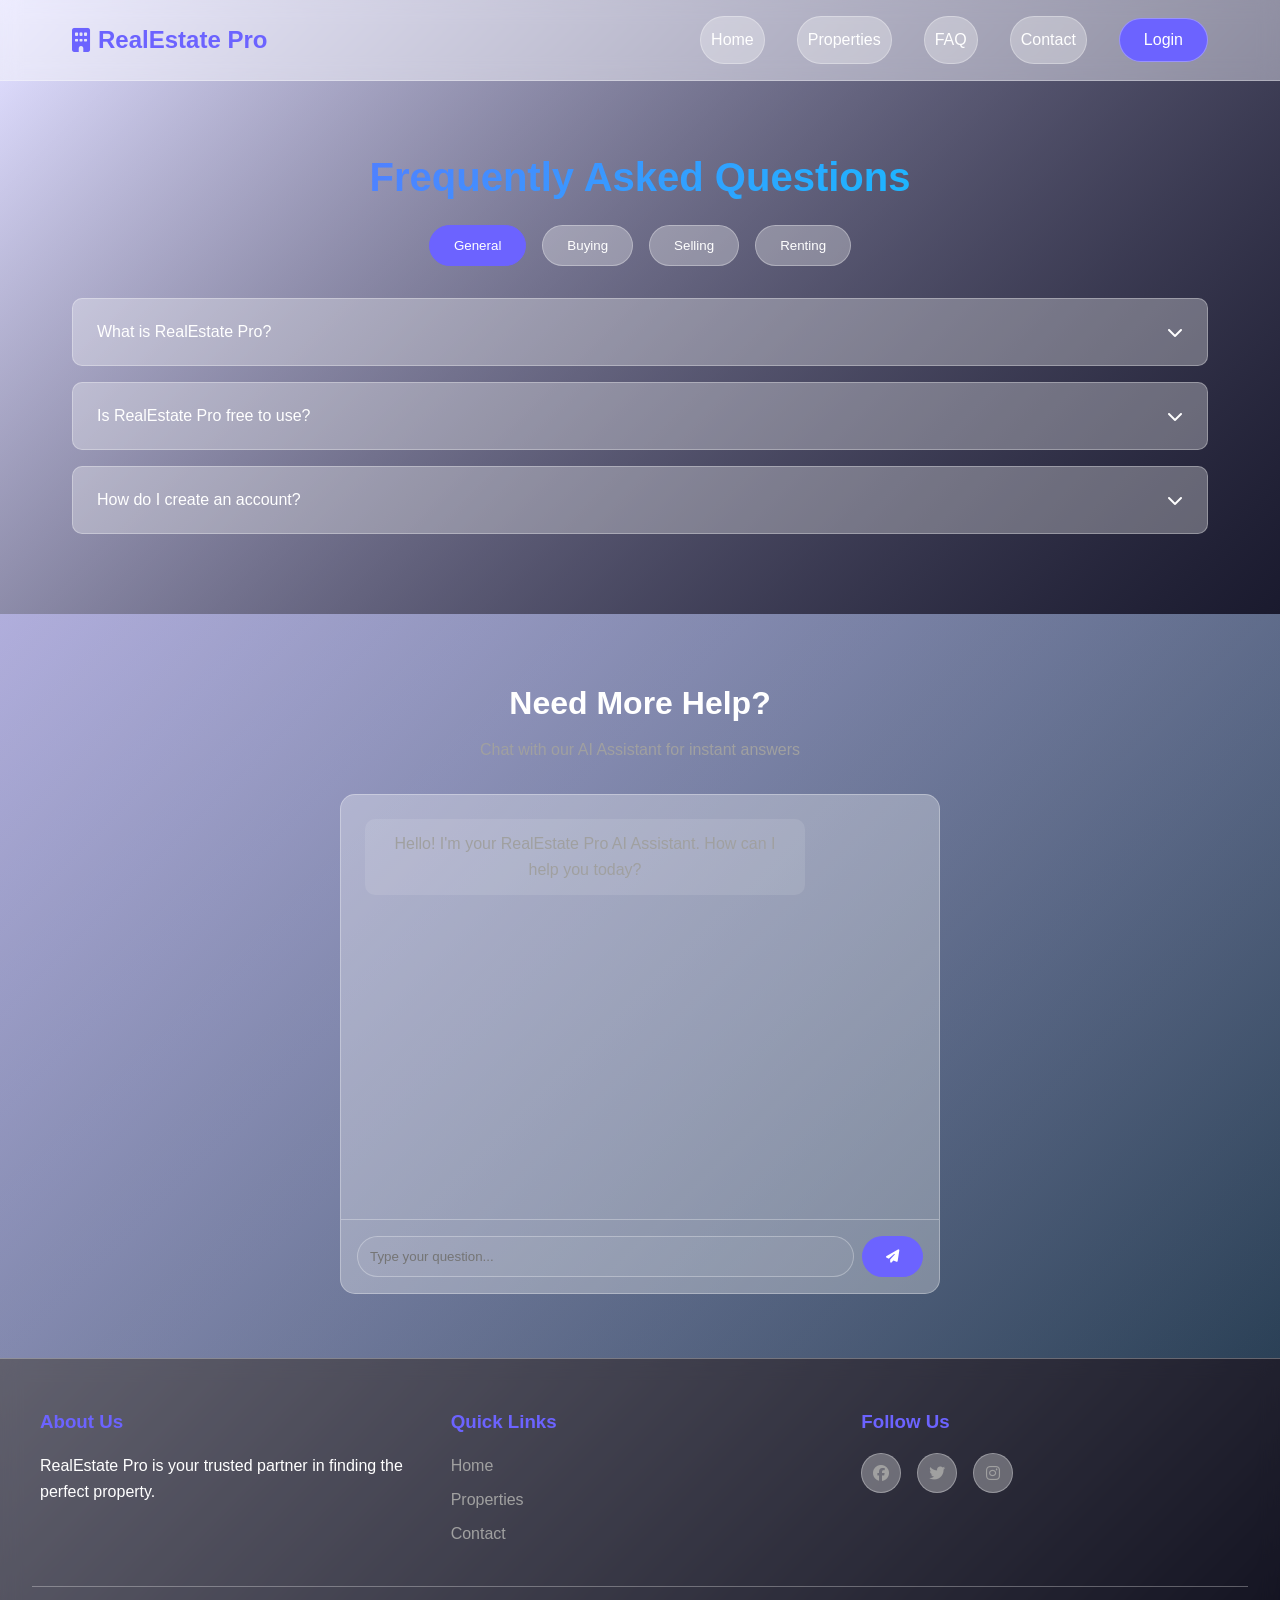
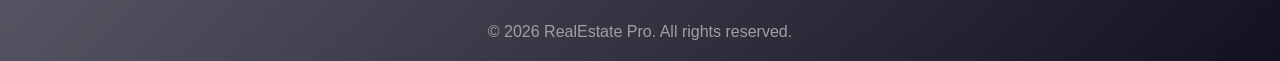
==== faq.html @ 2bc7088b "Initial commit" ====
<!DOCTYPE html>
<html lang="en">
<head>
    <meta charset="UTF-8">
    <meta name="viewport" content="width=device-width, initial-scale=1.0">
    <title>FAQ - RealEstate Pro</title>
    <link rel="stylesheet" href="styles.css">
    <link rel="stylesheet" href="https://cdnjs.cloudflare.com/ajax/libs/font-awesome/6.4.0/css/all.min.css">
</head>
<body>
    <!-- Navigation Bar -->
   <nav class="navbar">
    <div class="nav-container">
        <div class="logo">
            <i class="fas fa-building"></i>
            <span>RealEstate Pro</span>
        </div>
        <ul class="nav-menu" id="navMenu">
            <li><a href="index.html" class="nav-link">Home</a></li>
            <li><a href="index.html#properties" class="nav-link">Properties</a></li>
            <li><a href="faq.html" class="nav-link">FAQ</a></li>
            <li><a href="contact.html" class="nav-link">Contact</a></li>
            <li><a href="login.html" class="nav-link btn-login">Login</a></li>
        </ul>
        <div class="hamburger" id="menuToggle">
            <span></span>
            <span></span>
            <span></span>
        </div>
    </div>
</nav>

    <!-- FAQ Section -->
    <section class="faq-section">
        <div class="container">
            <h1>Frequently Asked Questions</h1>

            <!-- FAQ Tabs -->
            <div class="faq-tabs">
                <button class="faq-tab active" onclick="switchFaqTab('general')">General</button>
                <button class="faq-tab" onclick="switchFaqTab('buying')">Buying</button>
                <button class="faq-tab" onclick="switchFaqTab('selling')">Selling</button>
                <button class="faq-tab" onclick="switchFaqTab('renting')">Renting</button>
            </div>

            <!-- FAQ Items -->
            <div class="faq-content">
                <div id="general" class="faq-tab-content active">
                    <div class="faq-item">
                        <button class="faq-question">
                            <span>What is RealEstate Pro?</span>
                            <i class="fas fa-chevron-down"></i>
                        </button>
                        <div class="faq-answer">
                            <p>RealEstate Pro is a comprehensive online platform that connects buyers, sellers, and renters with property listings. We provide tools to search, compare, and manage properties all in one place.</p>
                        </div>
                    </div>

                    <div class="faq-item">
                        <button class="faq-question">
                            <span>Is RealEstate Pro free to use?</span>
                            <i class="fas fa-chevron-down"></i>
                        </button>
                        <div class="faq-answer">
                            <p>Yes, browsing and searching properties is completely free. Premium features and listings may have additional costs.</p>
                        </div>
                    </div>

                    <div class="faq-item">
                        <button class="faq-question">
                            <span>How do I create an account?</span>
                            <i class="fas fa-chevron-down"></i>
                        </button>
                        <div class="faq-answer">
                            <p>Click on the "Register" button, fill in your details, and verify your email. You'll be able to access all features immediately.</p>
                        </div>
                    </div>
                </div>

                <div id="buying" class="faq-tab-content">
                    <div class="faq-item">
                        <button class="faq-question">
                            <span>How do I search for properties?</span>
                            <i class="fas fa-chevron-down"></i>
                        </button>
                        <div class="faq-answer">
                            <p>Use our search bar on the homepage and specify your criteria like location, price range, and property type. You can also filter results using our advanced filters.</p>
                        </div>
                    </div>

                    <div class="faq-item">
                        <button class="faq-question">
                            <span>Can I save properties for later?</span>
                            <i class="fas fa-chevron-down"></i>
                        </button>
                        <div class="faq-answer">
                            <p>Yes! Click the heart icon on any property to save it to your favorites. You can view saved properties in your account dashboard.</p>
                        </div>
                    </div>

                    <div class="faq-item">
                        <button class="faq-question">
                            <span>What payment methods do you accept?</span>
                            <i class="fas fa-chevron-down"></i>
                        </button>
                        <div class="faq-answer">
                            <p>We accept all major credit cards, PayPal, bank transfers, and digital wallets. All transactions are secure and encrypted.</p>
                        </div>
                    </div>
                </div>

                <div id="selling" class="faq-tab-content">
                    <div class="faq-item">
                        <button class="faq-question">
                            <span>How do I list my property?</span>
                            <i class="fas fa-chevron-down"></i>
                        </button>
                        <div class="faq-answer">
                            <p>Go to your dashboard, click "List Property," fill in the details, upload photos, and publish. Your property will be visible within hours.</p>
                        </div>
                    </div>

                    <div class="faq-item">
                        <button class="faq-question">
                            <span>What information do I need to list a property?</span>
                            <i class="fas fa-chevron-down"></i>
                        </button>
                        <div class="faq-answer">
                            <p>You'll need property details (size, bedrooms, bathrooms), location, price, description, and high-quality photos.</p>
                        </div>
                    </div>
                </div>

                <div id="renting" class="faq-tab-content">
                    <div class="faq-item">
                        <button class="faq-question">
                            <span>How do I apply to rent a property?</span>
                            <i class="fas fa-chevron-down"></i>
                        </button>
                        <div class="faq-answer">
                            <p>Click "Apply to Rent" on any property listing, fill in your application form, and submit. Property owners will review your application.</p>
                        </div>
                    </div>

                    <div class="faq-item">
                        <button class="faq-question">
                            <span>What documents do I need for renting?</span>
                            <i class="fas fa-chevron-down"></i>
                        </button>
                        <div class="faq-answer">
                            <p>Typically, you'll need government ID, proof of income, and references. Specific requirements may vary by landlord.</p>
                        </div>
                    </div>
                </div>
            </div>
        </div>
    </section>

    <!-- AI Chatbot Section -->
    <section class="ai-assistant">
        <div class="container">
            <h2>Need More Help?</h2>
            <p>Chat with our AI Assistant for instant answers</p>
            <div class="chatbot-container">
                <div class="chat-messages" id="chat-messages">
                    <div class="message bot-message">
                        <p>Hello! I'm your RealEstate Pro AI Assistant. How can I help you today?</p>
                    </div>
                </div>
                <div class="chat-input-group">
                    <input type="text" id="chat-input" placeholder="Type your question...">
                    <button onclick="sendMessage()" class="btn-send">
                        <i class="fas fa-paper-plane"></i>
                    </button>
                </div>
            </div>
        </div>
    </section>

    <!-- Footer -->
    <footer class="footer">
        <div class="footer-content">
            <div class="footer-section">
                <h3>About Us</h3>
                <p>RealEstate Pro is your trusted partner in finding the perfect property.</p>
            </div>
            <div class="footer-section">
                <h3>Quick Links</h3>
                <ul>
                    <li><a href="index.html">Home</a></li>
                    <li><a href="index.html#properties">Properties</a></li>
                    <li><a href="contact.html">Contact</a></li>
                </ul>
            </div>
            <div class="footer-section">
                <h3>Follow Us</h3>
                <div class="social-links">
                    <a href="#"><i class="fab fa-facebook"></i></a>
                    <a href="#"><i class="fab fa-twitter"></i></a>
                    <a href="#"><i class="fab fa-instagram"></i></a>
                </div>
            </div>
        </div>
        <div class="footer-bottom">
            <p>&copy; 2026 RealEstate Pro. All rights reserved.</p>
        </div>
    </footer>

    <script>
        // FAQ Accordion functionality
        document.querySelectorAll('.faq-question').forEach(button => {
            button.addEventListener('click', function() {
                const faqItem = this.parentElement;
                faqItem.classList.toggle('active');
                const answer = this.nextElementSibling;
                answer.style.display = answer.style.display === 'block' ? 'none' : 'block';
            });
        });

        function switchFaqTab(tabName) {
            // Hide all tabs
            document.querySelectorAll('.faq-tab-content').forEach(tab => {
                tab.classList.remove('active');
            });
            document.querySelectorAll('.faq-tab').forEach(tab => {
                tab.classList.remove('active');
            });

            // Show selected tab
            document.getElementById(tabName).classList.add('active');
            event.target.classList.add('active');
        }

        // AI Chatbot
        const responses = {
            'hello': 'Hi there! How can I assist you with your real estate needs?',
            'properties': 'We have over 10,000 properties listed. You can search by location, price, and type on our homepage.',
            'price': 'Property prices vary based on location and size. Use our search filters to find properties within your budget.',
            'loan': 'We recommend contacting financial institutions for mortgage advice. Many accept pre-qualification through our platform.',
            'location': 'We operate in major cities across the country. Use our location search to find properties near you.',
            'contact': 'You can reach our support team at info@realestatepro.com or visit our contact page for more options.'
        };

        function sendMessage() {
            const input = document.getElementById('chat-input');
            const message = input.value.trim();

            if (message === '') return;

            // Add user message
            const messagesDiv = document.getElementById('chat-messages');
            const userMsg = document.createElement('div');
            userMsg.className = 'message user-message';
            userMsg.innerHTML = `<p>${message}</p>`;
            messagesDiv.appendChild(userMsg);

            // Get AI response
            const lowerMessage = message.toLowerCase();
            let response = 'I understand. Could you provide more details? Our support team can help you better.';

            for (let key in responses) {
                if (lowerMessage.includes(key)) {
                    response = responses[key];
                    break;
                }
            }

            // Add bot response
            setTimeout(() => {
                const botMsg = document.createElement('div');
                botMsg.className = 'message bot-message';
                botMsg.innerHTML = `<p>${response}</p>`;
                messagesDiv.appendChild(botMsg);
                messagesDiv.scrollTop = messagesDiv.scrollHeight;
            }, 500);

            input.value = '';
            messagesDiv.scrollTop = messagesDiv.scrollHeight;
        }

        // Allow Enter key to send message
        document.getElementById('chat-input').addEventListener('keypress', function(e) {
            if (e.key === 'Enter') sendMessage();
        });
    </script>
</body>
</html>
---- styles.css ----
* {
    margin: 0;
    padding: 0;
    box-sizing: border-box;
}

:root {
    --primary: #6C63FF;
    --secondary: #FF6B9D;
    --accent: #00D4FF;
    --success: #10B981;
    --warning: #F59E0B;
    --danger: #EF4444;
    --bg: #0F0F1E;
    --bg-light: #1A1A2E;
    --text: #FFFFFF;
    --text-muted: #A0A0A0;
    --glass-bg: rgba(255, 255, 255, 0.3);
    --glass-border: rgba(255, 255, 255, 0.3);
    --shadow: 0 8px 32px rgba(0, 0, 0, 0.3);
}

body {
    font-family: 'Segoe UI', Tahoma, Geneva, Verdana, sans-serif;
    background: linear-gradient(135deg, rgba(168, 163, 255, 0.2) 0%, var(--bg-light) 100%);
    color: var(--text);
    line-height: 1.6;
    overflow-x: hidden;
}

/* Navigation */
.navbar {
    backdrop-filter: blur(10px);
    border-bottom: 1px solid var(--glass-border);
    position: sticky;
    top: 0;
    z-index: 1000;
    padding: 1rem 0;
}

.nav-container {
    max-width: 1200px;
    margin: 0 auto;
    display: flex;
    justify-content: space-between;
    align-items: center;
    padding: 0 2rem;
}

.logo {
    display: flex;
    align-items: center;
    gap: 0.5rem;
    font-size: 1.5rem;
    font-weight: bold;
    color: var(--primary);
}

.nav-menu {
    display: flex;
    list-style: none;
    gap: 2rem;
    align-items: center;
}

.nav-link {
    color: var(--text);
    text-decoration: none;
    transition: color 0.3s;
    display: flex;
    align-items: center;
    gap: 0.5rem;
    border-radius: 25px;
    padding: 10px;
    background: var(--glass-bg);
    backdrop-filter: blur(20px);
    border: 1px solid var(--glass-border);
}

.nav-link:hover {
    color: var(--primary);
}

.btn-login {
    background: var(--primary);
    padding: 0.5rem 1.5rem;
    border-radius: 25px;
    color: white;
}

.btn-login:hover {
    background: var(--secondary);
    transform: scale(1.05);
}

/* ============= HAMBURGER MENU ============= */
.hamburger {
    display: none;
    flex-direction: column;
    cursor: pointer;
    gap: 6px;
    z-index: 1001;
}

.hamburger span {
    width: 25px;
    height: 3px;
    background-color: var(--text);
    border-radius: 2px;
    transition: all 0.3s ease;
    display: block;
}

.hamburger.active span:nth-child(1) {
    transform: rotate(45deg) translate(10px, 10px);
    background-color: var(--primary);
}

.hamburger.active span:nth-child(2) {
    opacity: 0;
}

.hamburger.active span:nth-child(3) {
    transform: rotate(-45deg) translate(7px, -6px);
    background-color: var(--primary);
}

/* ============= HERO SECTION WITH ROTATING BACKGROUND ============= */
.hero {
    height: 600px;
    display: flex;
    align-items: center;
    justify-content: center;
    text-align: center;
    padding: 2rem;
    position: relative;
    overflow: hidden;
}

.hero-background {
    position: absolute;
    width: 100%;
    height: 100%;
    top: 0;
    left: 0;
}

.bg-slide {
    position: absolute;
    width: 100%;
    height: 100%;
    background-size: cover;
    background-position: center;
    opacity: 0;
    animation: slideRotate 12s infinite;
}

.bg-slide:nth-child(1) {
    animation-delay: 0s;
}

.bg-slide:nth-child(2) {
    animation-delay: 3s;
}

.bg-slide:nth-child(3) {
    animation-delay: 6s;
}

.bg-slide:nth-child(4) {
    animation-delay: 9s;
}

@keyframes slideRotate {
    0% {
        opacity: 0;
    }
    10% {
        opacity: 1;
    }
    25% {
        opacity: 1;
    }
    35% {
        opacity: 0;
    }
    100% {
        opacity: 0;
    }
}

.hero-glass {
    position: absolute;
    width: 100%;
    height: 100%;
    background: var(--glass-bg);
    backdrop-filter: blur(3px);
    border: 1px solid var(--glass-border);
    z-index: 2;
}

.hero-content {
    position: relative;
    z-index: 3;
    animation: slideUp 0.8s ease;
}

@keyframes slideUp {
    from {
        opacity: 0;
        transform: translateY(30px);
    }
    to {
        opacity: 1;
        transform: translateY(0);
    }
}

.hero h1 {
    font-size: 4rem;
    margin-bottom: 1rem;
    background: linear-gradient(135deg, var(--primary), var(--accent));
    -webkit-background-clip: text;
    -webkit-text-fill-color: transparent;
    background-clip: text;
    text-shadow: 0 0 30px rgba(108, 99, 255, 0.3);
}

.hero p {
    font-size: 1.5rem;
    color: var(--text);
    margin-bottom: 2rem;
    text-shadow: 0 2px 10px rgba(0, 0, 0, 0.5);
}

.search-bar {
    display: flex;
    gap: 0.5rem;
    background: var(--glass-bg);
    backdrop-filter: blur(10px);
    border: 1px solid var(--glass-border);
    border-radius: 50px;
    padding: 0.5rem;
    max-width: 500px;
    margin: 0 auto;
}

.search-bar input {
    flex: 1;
    background: none;
    border: none;
    color: var(--text);
    padding: 1rem;
    outline: none;
}

.search-bar input::placeholder {
    color: var(--text-muted);
}

.search-bar button {
    background: var(--primary);
    border: none;
    color: white;
    padding: 1rem 2rem;
    border-radius: 50px;
    cursor: pointer;
    transition: all 0.3s;
}

.search-bar button:hover {
    background: var(--secondary);
    transform: scale(1.05);
}

/* Container */
.container {
    max-width: 1200px;
    margin: 0 auto;
    padding: 0 2rem;
}

/* ============= PROPERTIES SECTION ============= */
.properties {
    padding: 4rem 0;
    background: rgba(168, 163, 255, 0.2);
}

.properties h2 {
    text-align: center;
    font-size: 2.5rem;
    margin-bottom: 3rem;
    background: linear-gradient(135deg, var(--primary), var(--accent));
    -webkit-background-clip: text;
    -webkit-text-fill-color: transparent;
    background-clip: text;
}

.filter-buttons {
    display: flex;
    gap: 1rem;
    justify-content: center;
    margin-bottom: 3rem;
    flex-wrap: wrap;
}

.filter-btn {
    padding: 0.75rem 1.5rem;
    background: var(--glass-bg);
    border: 1px solid var(--glass-border);
    color: var(--text);
    border-radius: 25px;
    cursor: pointer;
    transition: all 0.3s;
}

.filter-btn:hover,
.filter-btn.active {
    background: var(--primary);
    border-color: var(--primary);
}

.properties-grid {
    display: grid;
    grid-template-columns: repeat(auto-fill, minmax(300px, 1fr));
    gap: 2rem;
}

.property-card {
    background: var(--glass-bg);
    backdrop-filter: blur(20px);
    border: 1px solid var(--glass-border);
    border-radius: 15px;
    overflow: hidden;
    transition: all 0.3s;
    cursor: pointer;
}

.property-card:hover {
    transform: translateY(-10px);
    box-shadow: var(--shadow);
    border-color: var(--primary);
}

.property-image {
    width: 100%;
    height: 200px;
    background: linear-gradient(135deg, var(--primary), var(--accent));
    display: flex;
    align-items: center;
    justify-content: center;
    font-size: 3rem;
    background-size: cover;
    background-position: center;
}

.property-info {
    padding: 1.5rem;
}

.property-title {
    font-size: 1.2rem;
    margin-bottom: 0.5rem;
}

.property-location {
    color: var(--text-muted);
    font-size: 0.9rem;
    margin-bottom: 1rem;
}

.property-details {
    display: flex;
    gap: 1rem;
    margin-bottom: 1rem;
    font-size: 0.9rem;
}

.property-price {
    font-size: 1.5rem;
    color: var(--primary);
    font-weight: bold;
    margin-bottom: 1rem;
}

.property-actions {
    display: flex;
    gap: 0.5rem;
}

.btn-view,
.btn-add-cart {
    flex: 1;
    padding: 0.75rem;
    border: none;
    border-radius: 8px;
    cursor: pointer;
    transition: all 0.3s;
    font-weight: bold;
}

.btn-view {
    background: var(--glass-bg);
    color: var(--text);
    border: 1px solid var(--glass-border);
}

.btn-add-cart {
    background: var(--primary);
    color: white;
}

.btn-add-cart:hover {
    background: var(--secondary);
    transform: scale(1.05);
}

/* ============= CART MODAL ============= */
.cart-modal {
    display: none;
    position: fixed;
    z-index: 2000;
    left: 0;
    top: 0;
    width: 100%;
    height: 100%;
    background: linear-gradient(135deg, rgba(168, 163, 255, 0.2) 0%, var(--bg-light) 100%);
    align-items: center;
    justify-content: center;
}

.cart-modal.active {
    display: flex;
}

.cart-content {
    background: linear-gradient(135deg, rgba(168, 163, 255, 0.2) 0%, var(--bg-light) 100%);
    padding: 2rem;
    border-radius: 15px;
    width: 90%;
    max-width: 500px;
    max-height: 600px;
    overflow-y: auto;
    border: 1px solid var(--glass-border);
}

.close {
    color: var(--text);
    float: right;
    font-size: 2rem;
    cursor: pointer;
    line-height: 1;
}

.close:hover {
    color: var(--secondary);
}

#cart-items {
    margin-bottom: 2rem;
}

.cart-item {
    background: linear-gradient(135deg, rgba(168, 163, 255, 0.2) 0%, var(--bg-light) 100%);
    padding: 1rem;
    border-radius: 10px;
    margin-bottom: 1rem;
    display: flex;
    justify-content: space-between;
    align-items: center;
}

.cart-summary {
    text-align: right;
}

.btn-checkout {
    background: var(--primary);
    color: white;
    padding: 1rem 2rem;
    border: none;
    border-radius: 25px;
    cursor: pointer;
    margin-top: 1rem;
    width: 100%;
    font-weight: bold;
    transition: all 0.3s;
}

.btn-checkout:hover {
    background: var(--secondary);
}

/* ============= GLASSMORPHISM EFFECT ============= */
.glass {
    background: var(--glass-bg);
    backdrop-filter: blur(10px);
    border: 1px solid var(--glass-border);
    border-radius: 15px;
    padding: 2rem;
}

/* ============= CHECKOUT PAGE ============= */
.checkout-body {
    display: flex;
    flex-direction: column;
    min-height: 100vh;
}

.checkout-section {
    flex: 1;
    padding: 4rem 2rem;
    background: linear-gradient(135deg, rgba(168, 163, 255, 0.2) 0%, var(--bg-light) 100%);
}

.checkout-container {
    max-width: 1200px;
    margin: 0 auto;
    display: grid;
    grid-template-columns: 1fr 1.5fr;
    gap: 2rem;
}

.checkout-summary {
    height: fit-content;
    position: sticky;
    top: 100px;
}

.checkout-summary h2 {
    margin-bottom: 1.5rem;
    color: var(--primary);
}

.summary-total {
    margin-top: 2rem;
    padding-top: 2rem;
    border-top: 1px solid var(--glass-border);
    text-align: right;
}

.summary-total h3 {
    color: var(--text-muted);
    margin-bottom: 0.5rem;
    font-size: 0.9rem;
}

.total-amount {
    font-size: 2.5rem;
    font-weight: bold;
    background: linear-gradient(135deg, var(--primary), var(--accent));
    -webkit-background-clip: text;
    -webkit-text-fill-color: transparent;
    background-clip: text;
}

.payment-form h2 {
    margin-bottom: 2rem;
    color: var(--primary);
}

/* Form Styling */
.form-section {
    margin-bottom: 2rem;
}

.form-section h3 {
    margin-bottom: 1.5rem;
    color: var(--text);
    font-size: 1.1rem;
}

.form-row {
    display: grid;
    grid-template-columns: 1fr 1fr;
    gap: 1rem;
    margin-bottom: 1rem;
}

.form-row.full {
    grid-template-columns: 1fr;
}

.form-group {
    display: flex;
    flex-direction: column;
}

.form-group label {
    margin-bottom: 0.5rem;
    color: var(--text);
    font-weight: 500;
    font-size: 0.9rem;
}

.form-group input,
.form-group textarea {
    background: rgba(255, 255, 255, 0.05);
    border: 1px solid var(--glass-border);
    color: var(--text);
    padding: 0.75rem;
    border-radius: 8px;
    transition: all 0.3s;
    font-family: inherit;
    font-size: 1rem;
}

.form-group input::placeholder {
    color: var(--text-muted);
}

.form-group input:focus,
.form-group textarea:focus {
    outline: none;
    border-color: var(--primary);
    background: rgba(108, 99, 255, 0.1);
    box-shadow: 0 0 10px rgba(108, 99, 255, 0.2);
}

/* ============= CARD PREVIEW ============= */
.card-preview {
    display: grid;
    grid-template-columns: 1fr;
    gap: 1rem;
    margin-bottom: 2rem;
    perspective: 1000px;
}

.card-front,
.card-back {
    background: linear-gradient(135deg, var(--primary), var(--accent));
    border-radius: 15px;
    padding: 2rem;
    color: white;
    position: relative;
    overflow: hidden;
    height: 200px;
    display: flex;
    flex-direction: column;
    justify-content: space-between;
    box-shadow: 0 10px 30px rgba(108, 99, 255, 0.3);
}

.card-front::before {
    content: '';
    position: absolute;
    top: -50%;
    right: -50%;
    width: 100%;
    height: 100%;
    background: radial-gradient(circle, rgba(255, 255, 255, 0.1) 0%, transparent 70%);
    animation: shine 3s infinite;
}

@keyframes shine {
    0% {
        transform: translate(0, 0);
    }
    50% {
        transform: translate(100px, 100px);
    }
    100% {
        transform: translate(0, 0);
    }
}

.card-chip {
    font-size: 2rem;
    margin-bottom: 1rem;
}

.card-number {
    font-size: 1.5rem;
    letter-spacing: 2px;
    margin-bottom: 2rem;
    font-family: 'Courier New', monospace;
}

.card-holder,
.card-expiry {
    display: flex;
    flex-direction: column;
}

.card-holder {
    width: 60%;
}

.card-holder small,
.card-expiry small {
    font-size: 0.7rem;
    opacity: 0.8;
    margin-bottom: 0.25rem;
}

.card-holder p,
.card-expiry p {
    font-weight: bold;
}

.card-back {
    display: flex;
    flex-direction: column;
    justify-content: flex-end;
}

.card-stripe {
    height: 40px;
    background: rgba(0, 0, 0, 0.3);
    margin-bottom: 1rem;
    border-radius: 5px;
}

.card-cvv {
    display: flex;
    flex-direction: column;
    align-items: flex-end;
}

.card-cvv small {
    font-size: 0.7rem;
    opacity: 0.8;
}

.card-cvv p {
    font-size: 1.2rem;
    letter-spacing: 1px;
    font-family: 'Courier New', monospace;
}

/* Payment Methods */
.payment-methods {
    display: grid;
    grid-template-columns: repeat(3, 1fr);
    gap: 1rem;
}

.payment-method {
    display: flex;
    flex-direction: column;
    align-items: center;
    padding: 1.5rem;
    background: rgba(255, 255, 255, 0.05);
    border: 2px solid var(--glass-border);
    border-radius: 10px;
    cursor: pointer;
    transition: all 0.3s;
}

.payment-method:hover {
    border-color: var(--primary);
    background: rgba(108, 99, 255, 0.1);
}

.payment-method input {
    display: none;
}

.payment-method.active {
    border-color: var(--primary);
    background: rgba(108, 99, 255, 0.2);
}

.payment-method i {
    font-size: 2rem;
    margin-bottom: 0.5rem;
    color: var(--primary);
}

.payment-method span {
    font-weight: 500;
}

/* Checkbox Label */
.checkbox-label {
    display: flex;
    align-items: center;
    gap: 0.75rem;
    margin-bottom: 1.5rem;
    cursor: pointer;
}

.checkbox-label input {
    width: 20px;
    height: 20px;
    cursor: pointer;
}

/* Pay Button */
.btn-pay {
    background: linear-gradient(135deg, var(--success) 0%, var(--primary) 100%);
    color: white;
    padding: 1rem;
    border: none;
    border-radius: 8px;
    cursor: pointer;
    font-weight: bold;
    font-size: 1.1rem;
    transition: all 0.3s;
    width: 100%;
}

.btn-pay:hover {
    transform: translateY(-3px);
    box-shadow: 0 10px 30px rgba(16, 185, 129, 0.3);
}

.btn-pay:active {
    transform: translateY(-1px);
}

/* Processing Modal */
.processing-modal {
    display: none;
    position: fixed;
    z-index: 3000;
    left: 0;
    top: 0;
    width: 100%;
    height: 100%;
    background: rgba(0, 0, 0, 0.9);
    align-items: center;
    justify-content: center;
}

.processing-modal.active {
    display: flex;
}

.processing-content {
    text-align: center;
    background: var(--glass-bg);
    backdrop-filter: blur(10px);
    border: 1px solid var(--glass-border);
    border-radius: 15px;
    padding: 3rem 2rem;
    max-width: 400px;
}

.spinner {
    width: 50px;
    height: 50px;
    border: 4px solid var(--glass-border);
    border-top: 4px solid var(--primary);
    border-radius: 50%;
    animation: spin 1s linear infinite;
    margin: 0 auto 2rem;
}

@keyframes spin {
    0% {
        transform: rotate(0deg);
    }
    100% {
        transform: rotate(360deg);
    }
}

.processing-content h2 {
    margin-bottom: 0.5rem;
}

.processing-content p {
    color: var(--text-muted);
}

/* ============= RECEIPT PAGE ============= */
.receipt-body {
    display: flex;
    flex-direction: column;
    min-height: 100vh;
}

.receipt-section {
    flex: 1;
    padding: 4rem 2rem;
    background: linear-gradient(135deg, var(--bg) 0%, var(--bg-light) 100%);
}

.receipt-container {
    max-width: 700px;
    margin: 0 auto;
}

.success-header {
    text-align: center;
    margin-bottom: 3rem;
    animation: slideUp 0.6s ease;
}

.success-icon {
    display: inline-flex;
    width: 80px;
    height: 80px;
    align-items: center;
    justify-content: center;
    background: linear-gradient(135deg, var(--success), var(--accent));
    border-radius: 50%;
    margin-bottom: 1rem;
    font-size: 2.5rem;
    animation: scaleIn 0.6s ease;
}

@keyframes scaleIn {
    from {
        transform: scale(0);
    }
    to {
        transform: scale(1);
    }
}

.success-header h1 {
    font-size: 2.5rem;
    margin-bottom: 0.5rem;
    background: linear-gradient(135deg, var(--success), var(--accent));
    -webkit-background-clip: text;
    -webkit-text-fill-color: transparent;
    background-clip: text;
}

.success-header p {
    color: var(--text-muted);
    font-size: 1.1rem;
}

.receipt-card {
    animation: slideUp 0.8s ease;
    margin-bottom: 2rem;
}

.receipt-header {
    display: flex;
    justify-content: space-between;
    align-items: center;
    margin-bottom: 2rem;
}

.company-info {
    display: flex;
    align-items: center;
    gap: 1rem;
}

.company-info i {
    font-size: 2.5rem;
    color: var(--primary);
}

.company-info h2 {
    font-size: 1.5rem;
}

.receipt-number {
    text-align: right;
}

.receipt-number p {
    margin: 0.25rem 0;
}

.receipt-number p:first-child {
    color: var(--text-muted);
    font-size: 0.9rem;
}

.receipt-number p:last-child {
    font-weight: bold;
    font-family: 'Courier New', monospace;
}

.divider {
    border: none;
    border-top: 1px solid var(--glass-border);
    margin: 2rem 0;
}

.receipt-section-content {
    margin-bottom: 1.5rem;
}

.receipt-section-content h3 {
    color: var(--primary);
    margin-bottom: 1rem;
    font-size: 1.1rem;
}

.info-grid {
    display: grid;
    grid-template-columns: 1fr 1fr;
    gap: 1.5rem;
}

.info-item {
    display: flex;
    flex-direction: column;
}

.info-item label {
    color: var(--text-muted);
    font-size: 0.9rem;
    margin-bottom: 0.25rem;
}

.info-item p {
    font-weight: 500;
}

.receipt-items {
    background: rgba(255, 255, 255, 0.05);
    border-radius: 10px;
    padding: 1rem;
}

.receipt-item {
    display: flex;
    justify-content: space-between;
    align-items: center;
    padding: 0.75rem 0;
    border-bottom: 1px solid var(--glass-border);
}

.receipt-item:last-child {
    border-bottom: none;
}

.receipt-item-name {
    flex: 1;
}

.receipt-item-name strong {
    display: block;
    margin-bottom: 0.25rem;
}

.receipt-item-location {
    color: var(--text-muted);
    font-size: 0.9rem;
}

.receipt-item-price {
    font-weight: bold;
    min-width: 100px;
    text-align: right;
}

.amount-breakdown {
    background: rgba(255, 255, 255, 0.05);
    border-radius: 10px;
    padding: 1.5rem;
}

.amount-row {
    display: flex;
    justify-content: space-between;
    margin-bottom: 1rem;
    padding-bottom: 1rem;
    border-bottom: 1px solid var(--glass-border);
}

.amount-row:last-child {
    border-bottom: none;
}

.amount-row.total {
    font-size: 1.3rem;
    font-weight: bold;
    border-top: 2px solid var(--glass-border);
    padding-top: 1rem;
    padding-bottom: 0;
    margin-bottom: 0;
    color: var(--success);
}

.receipt-actions {
    display: flex;
    gap: 1rem;
    margin-top: 2rem;
}

.btn-primary,
.btn-secondary {
    flex: 1;
    padding: 1rem;
    border: none;
    border-radius: 10px;
    cursor: pointer;
    font-weight: bold;
    transition: all 0.3s;
    display: flex;
    align-items: center;
    justify-content: center;
    gap: 0.5rem;
}

.btn-primary {
    background: linear-gradient(135deg, var(--success), var(--primary));
    color: white;
}

.btn-primary:hover {
    transform: translateY(-3px);
    box-shadow: 0 10px 30px rgba(16, 185, 129, 0.3);
}

.btn-secondary {
    background: var(--glass-bg);
    color: var(--text);
    border: 1px solid var(--glass-border);
}

.btn-secondary:hover {
    border-color: var(--primary);
    background: rgba(108, 99, 255, 0.1);
}

.receipt-footer {
    text-align: center;
    margin-top: 2rem;
    padding-top: 2rem;
    border-top: 1px solid var(--glass-border);
    color: var(--text-muted);
    font-size: 0.9rem;
}

.receipt-footer p {
    margin-bottom: 0.5rem;
}

.return-button-container {
    text-align: center;
    margin-bottom: 2rem;
}

.btn-return {
    background: var(--glass-bg);
    border: 1px solid var(--glass-border);
    color: var(--text);
    padding: 1rem 2rem;
    border-radius: 25px;
    cursor: pointer;
    font-weight: bold;
    transition: all 0.3s;
    display: inline-flex;
    align-items: center;
    gap: 0.5rem;
}

.btn-return:hover {
    background: var(--primary);
    border-color: var(--primary);
}

/* Contact Section */
.contact-section {
    padding: 4rem 2rem;
    background: linear-gradient(135deg, rgba(168, 163, 255, 0.2) 0%, var(--bg-light) 100%);
}

.contact-section h1 {
    text-align: center;
    font-size: 2.5rem;
    margin-bottom: 1rem;
    background: linear-gradient(135deg, var(--primary), var(--accent));
    -webkit-background-clip: text;
    -webkit-text-fill-color: transparent;
    background-clip: text;
}

.contact-section > .container > p {
    text-align: center;
    color: var(--text-muted);
    margin-bottom: 3rem;
}

.contact-wrapper {
    display: grid;
    grid-template-columns: 1fr 1fr;
    gap: 2rem;
    margin-bottom: 4rem;
}

.contact-form-container {
    display: flex;
    flex-direction: column;
}

.contact-form {
    display: flex;
    flex-direction: column;
    gap: 1.5rem;
}

.btn-submit {
    background: linear-gradient(135deg, var(--primary), var(--accent));
    color: white;
    padding: 1rem;
    border: none;
    border-radius: 8px;
    cursor: pointer;
    font-weight: bold;
    transition: all 0.3s;
}

.btn-submit:hover {
    transform: translateY(-3px);
    box-shadow: 0 10px 30px rgba(108, 99, 255, 0.3);
}

.contact-info {
    display: grid;
    gap: 1rem;
}

.info-card {
    text-align: center;
}

.info-card i {
    font-size: 2rem;
    color: var(--primary);
    margin-bottom: 1rem;
}

.info-card h3 {
    margin-bottom: 0.5rem;
}

.map-container {
    margin-top: 4rem;
}

.map-container h2 {
    text-align: center;
    margin-bottom: 2rem;
}

#map {
    width: 100%;
    height: 400px;
    border-radius: 15px;
    overflow: hidden;
}

/* Authentication Pages */
.auth-body {
    display: flex;
    align-items: center;
    justify-content: center;
    min-height: 100vh;
}

.auth-container {
    width: 100%;
    padding: 2rem;
}

.auth-box {
    background: var(--glass-bg);
    backdrop-filter: blur(10px);
    border: 1px solid var(--glass-border);
    border-radius: 15px;
    padding: 3rem;
    max-width: 450px;
    margin: 0 auto;
}

.auth-header {
    text-align: center;
    margin-bottom: 2rem;
}

.auth-header h1 {
    font-size: 2rem;
    margin-bottom: 0.5rem;
}

.auth-header p {
    color: var(--text-muted);
}

.auth-form {
    display: flex;
    flex-direction: column;
    gap: 1.5rem;
}

.password-input {
    display: flex;
    align-items: center;
    position: relative;
}

.password-input input {
    width: 100%;
}

.toggle-password {
    position: absolute;
    right: 10px;
    cursor: pointer;
    color: var(--text-muted);
    transition: color 0.3s;
}

.toggle-password:hover {
    color: var(--primary);
}

.form-group.checkbox {
    flex-direction: row;
    align-items: center;
    gap: 0.5rem;
}

.form-group.checkbox input {
    width: auto;
}

.btn-auth {
    background: linear-gradient(135deg, var(--primary), var(--accent));
    color: white;
    padding: 1rem;
    border: none;
    border-radius: 8px;
    cursor: pointer;
    font-weight: bold;
    transition: all 0.3s;
    margin-top: 1rem;
}

.btn-auth:hover {
    transform: translateY(-3px);
    box-shadow: 0 10px 30px rgba(108, 99, 255, 0.3);
}

.auth-footer {
    text-align: center;
    margin-top: 2rem;
    color: var(--text-muted);
}

.auth-footer a {
    color: var(--primary);
    text-decoration: none;
}

.auth-footer a:hover {
    text-decoration: underline;
}

.social-auth {
    margin-top: 2rem;
    text-align: center;
}

.social-auth p {
    color: var(--text-muted);
    margin-bottom: 1rem;
}

.social-buttons {
    display: flex;
    gap: 1rem;
    justify-content: center;
}

.social-btn {
    width: 50px;
    height: 50px;
    border-radius: 50%;
    border: 1px solid var(--glass-border);
    background: var(--glass-bg);
    color: var(--text);
    cursor: pointer;
    transition: all 0.3s;
    font-size: 1.2rem;
}

.social-btn:hover {
    background: var(--primary);
    border-color: var(--primary);
}

/* FAQ Section */
.faq-section {
    padding: 4rem 2rem;
    background: linear-gradient(135deg, rgba(168, 163, 255, 0.2) 0%, var(--bg-light) 100%);
}

.faq-section h1 {
    text-align: center;
    font-size: 2.5rem;
    margin-bottom: 1rem;
    background: linear-gradient(135deg, var(--primary), var(--accent));
    -webkit-background-clip: text;
    -webkit-text-fill-color: transparent;
    background-clip: text;
}

.faq-section > .container > p {
    text-align: center;
    color: var(--text-muted);
    margin-bottom: 3rem;
}

.faq-tabs {
    display: flex;
    gap: 1rem;
    margin-bottom: 2rem;
    justify-content: center;
    flex-wrap: wrap;
}

.faq-tab {
    padding: 0.75rem 1.5rem;
    background: var(--glass-bg);
    border: 1px solid var(--glass-border);
    color: var(--text);
    border-radius: 25px;
    cursor: pointer;
    transition: all 0.3s;
}

.faq-tab:hover,
.faq-tab.active {
    background: var(--primary);
    border-color: var(--primary);
}

.faq-tab-content {
    display: none;
}

.faq-tab-content.active {
    display: block;
}

.faq-item {
    margin-bottom: 1rem;
    background: var(--glass-bg);
    border: 1px solid var(--glass-border);
    border-radius: 10px;
    overflow: hidden;
}

.faq-question {
    width: 100%;
    padding: 1.5rem;
    background: none;
    border: none;
    color: var(--text);
    text-align: left;
    cursor: pointer;
    display: flex;
    justify-content: space-between;
    align-items: center;
    font-size: 1rem;
    font-weight: 500;
    transition: all 0.3s;
}

.faq-question:hover {
    background: rgba(108, 99, 255, 0.1);
}

.faq-question i {
    transition: transform 0.3s;
}

.faq-item.active .faq-question i {
    transform: rotate(180deg);
}

.faq-answer {
    display: none;
    padding: 0 1.5rem 1.5rem;
    color: var(--text-muted);
}

.faq-item.active .faq-answer {
    display: block;
}

/* AI Chatbot */
.ai-assistant {
    padding: 4rem 2rem;
    background: linear-gradient(135deg, rgba(108, 99, 255, 0.2), rgba(0, 212, 255, 0.1));
}

.ai-assistant h2 {
    text-align: center;
    font-size: 2rem;
    margin-bottom: 0.5rem;
}

.ai-assistant p {
    text-align: center;
    color: var(--text-muted);
    margin-bottom: 2rem;
}

.chatbot-container {
    background: var(--glass-bg);
    border: 1px solid var(--glass-border);
    border-radius: 15px;
    max-width: 600px;
    margin: 0 auto;
    display: flex;
    flex-direction: column;
    height: 500px;
}

.chat-messages {
    flex: 1;
    overflow-y: auto;
    padding: 1.5rem;
    display: flex;
    flex-direction: column;
    gap: 1rem;
}

.message {
    display: flex;
    animation: slideIn 0.3s ease;
}

@keyframes slideIn {
    from {
        opacity: 0;
        transform: translateY(10px);
    }
    to {
        opacity: 1;
        transform: translateY(0);
    }
}

.user-message {
    justify-content: flex-end;
}

.user-message p {
    background: var(--primary);
    padding: 0.75rem 1rem;
    border-radius: 10px;
    max-width: 80%;
    word-wrap: break-word;
}

.bot-message p {
    background: rgba(255, 255, 255, 0.1);
    padding: 0.75rem 1rem;
    border-radius: 10px;
    max-width: 80%;
    word-wrap: break-word;
}

.chat-input-group {
    display: flex;
    gap: 0.5rem;
    padding: 1rem;
    border-top: 1px solid var(--glass-border);
}

#chat-input {
    flex: 1;
    background: rgba(255, 255, 255, 0.05);
    border: 1px solid var(--glass-border);
    color: var(--text);
    padding: 0.75rem;
    border-radius: 25px;
    outline: none;
    transition: all 0.3s;
}

#chat-input:focus {
    background: rgba(108, 99, 255, 0.1);
    border-color: var(--primary);
}

.btn-send {
    background: var(--primary);
    color: white;
    border: none;
    padding: 0.75rem 1.5rem;
    border-radius: 25px;
    cursor: pointer;
    transition: all 0.3s;
}

.btn-send:hover {
    background: var(--secondary);
    transform: scale(1.1);
}

/* Footer */
.footer {
    background: rgba(0, 0, 0, 0.3);
    backdrop-filter: blur(10px);
    border-top: 1px solid var(--glass-border);
    padding: 3rem 2rem 1rem;
}

.footer-content {
    display: grid;
    grid-template-columns: repeat(auto-fit, minmax(250px, 1fr));
    gap: 2rem;
    margin-bottom: 2rem;
    max-width: 1200px;
    margin-left: auto;
    margin-right: auto;
}

.footer-section h3 {
    margin-bottom: 1rem;
    color: var(--primary);
}

.footer-section a {
    color: var(--text-muted);
    text-decoration: none;
    transition: color 0.3s;
}

.footer-section a:hover {
    color: var(--primary);
}

.footer-section ul {
    list-style: none;
}

.footer-section ul li {
    margin-bottom: 0.5rem;
}

.social-links {
    display: flex;
    gap: 1rem;
}

.social-links a {
    display: inline-flex;
    width: 40px;
    height: 40px;
    align-items: center;
    justify-content: center;
    background: var(--glass-bg);
    border: 1px solid var(--glass-border);
    border-radius: 50%;
    transition: all 0.3s;
}

.social-links a:hover {
    background: var(--primary);
    border-color: var(--primary);
}

.footer-bottom {
    text-align: center;
    color: var(--text-muted);
    padding-top: 2rem;
    border-top: 1px solid var(--glass-border);
}

/* ============= RESPONSIVE DESIGN ============= */
@media (max-width: 1024px) {
    .checkout-container {
        grid-template-columns: 1fr;
    }

    .checkout-summary {
        position: static;
    }
}

@media (max-width: 768px) {
    .hamburger {
        display: flex;
    }

    .nav-menu {
        position: fixed;
        top: 70px;
        left: -100%;
        width: 100%;
        height: calc(100vh - 70px);
        background: linear-gradient(135deg, var(--bg-light) 0%, rgba(168, 163, 255, 0.1) 100%);
        backdrop-filter: blur(10px);
        border-top: 1px solid var(--glass-border);
        flex-direction: column;
        padding: 40px 30px;
        gap: 20px;
        transition: left 0.3s ease;
        z-index: 999;
        overflow-y: auto;
    }

    .nav-menu.active {
        left: 0;
    }

    .nav-link {
        font-size: 1rem;
        color: var(--text);
        width: 100%;
        padding: 12px 15px;
        text-align: left;
    }

    .nav-link:hover {
        background: rgba(108, 99, 255, 0.2);
        border-color: var(--primary);
    }

    .hero h1 {
        font-size: 2.5rem;
    }

    .hero p {
        font-size: 1rem;
    }

    .properties-grid {
        grid-template-columns: 1fr;
    }

    .contact-wrapper {
        grid-template-columns: 1fr;
    }

    .faq-tabs {
        flex-wrap: wrap;
    }

    .auth-box {
        padding: 2rem;
    }

    .search-bar {
        width: 100%;
    }

    .footer-content {
        grid-template-columns: 1fr;
    }

    .form-row {
        grid-template-columns: 1fr;
    }

    .payment-methods {
        grid-template-columns: 1fr;
    }

    .card-front,
    .card-back {
        height: 150px;
    }

    .info-grid {
        grid-template-columns: 1fr;
    }

    .receipt-actions {
        flex-direction: column;
    }
}

@media (max-width: 480px) {
    .hamburger span {
        width: 22px;
        height: 2.5px;
    }

    .nav-menu {
        padding: 30px 20px;
        gap: 15px;
    }

    .nav-link {
        font-size: 0.9rem;
        padding: 10px 12px;
    }

    .hero {
        height: 400px;
    }

    .hero h1 {
        font-size: 2rem;
    }

    .container {
        padding: 0 1rem;
    }

    .properties h2,
    .contact-section h1,
    .faq-section h1 {
        font-size: 2rem;
    }

    .search-bar input {
        padding: 0.75rem;
    }

    .filter-buttons {
        gap: 0.5rem;
    }

    .filter-btn {
        padding: 0.5rem 1rem;
        font-size: 0.9rem;
    }

    #map {
        height: 300px;
    }

    .chatbot-container {
        height: 400px;
    }

    .card-front,
    .card-back {
        padding: 1rem;
    }

    .payment-form {
        padding: 1rem;
    }

    .form-section h3 {
        font-size: 1rem;
    }
}

/* Error Messages */
.error-message {
    color: var(--danger);
    font-size: 0.85rem;
    margin-top: 0.25rem;
}

.password-strength {
    height: 4px;
    background: rgba(255, 255, 255, 0.1);
    border-radius: 2px;
    margin-top: 0.5rem;
    overflow: hidden;
}

.strength-bar {
    height: 100%;
    width: 33%;
    background: linear-gradient(90deg, var(--primary), var(--accent));
    transition: width 0.3s;
}

@keyframes slideOut {
    to {
        opacity: 0;
        transform: translateX(400px);
    }
}
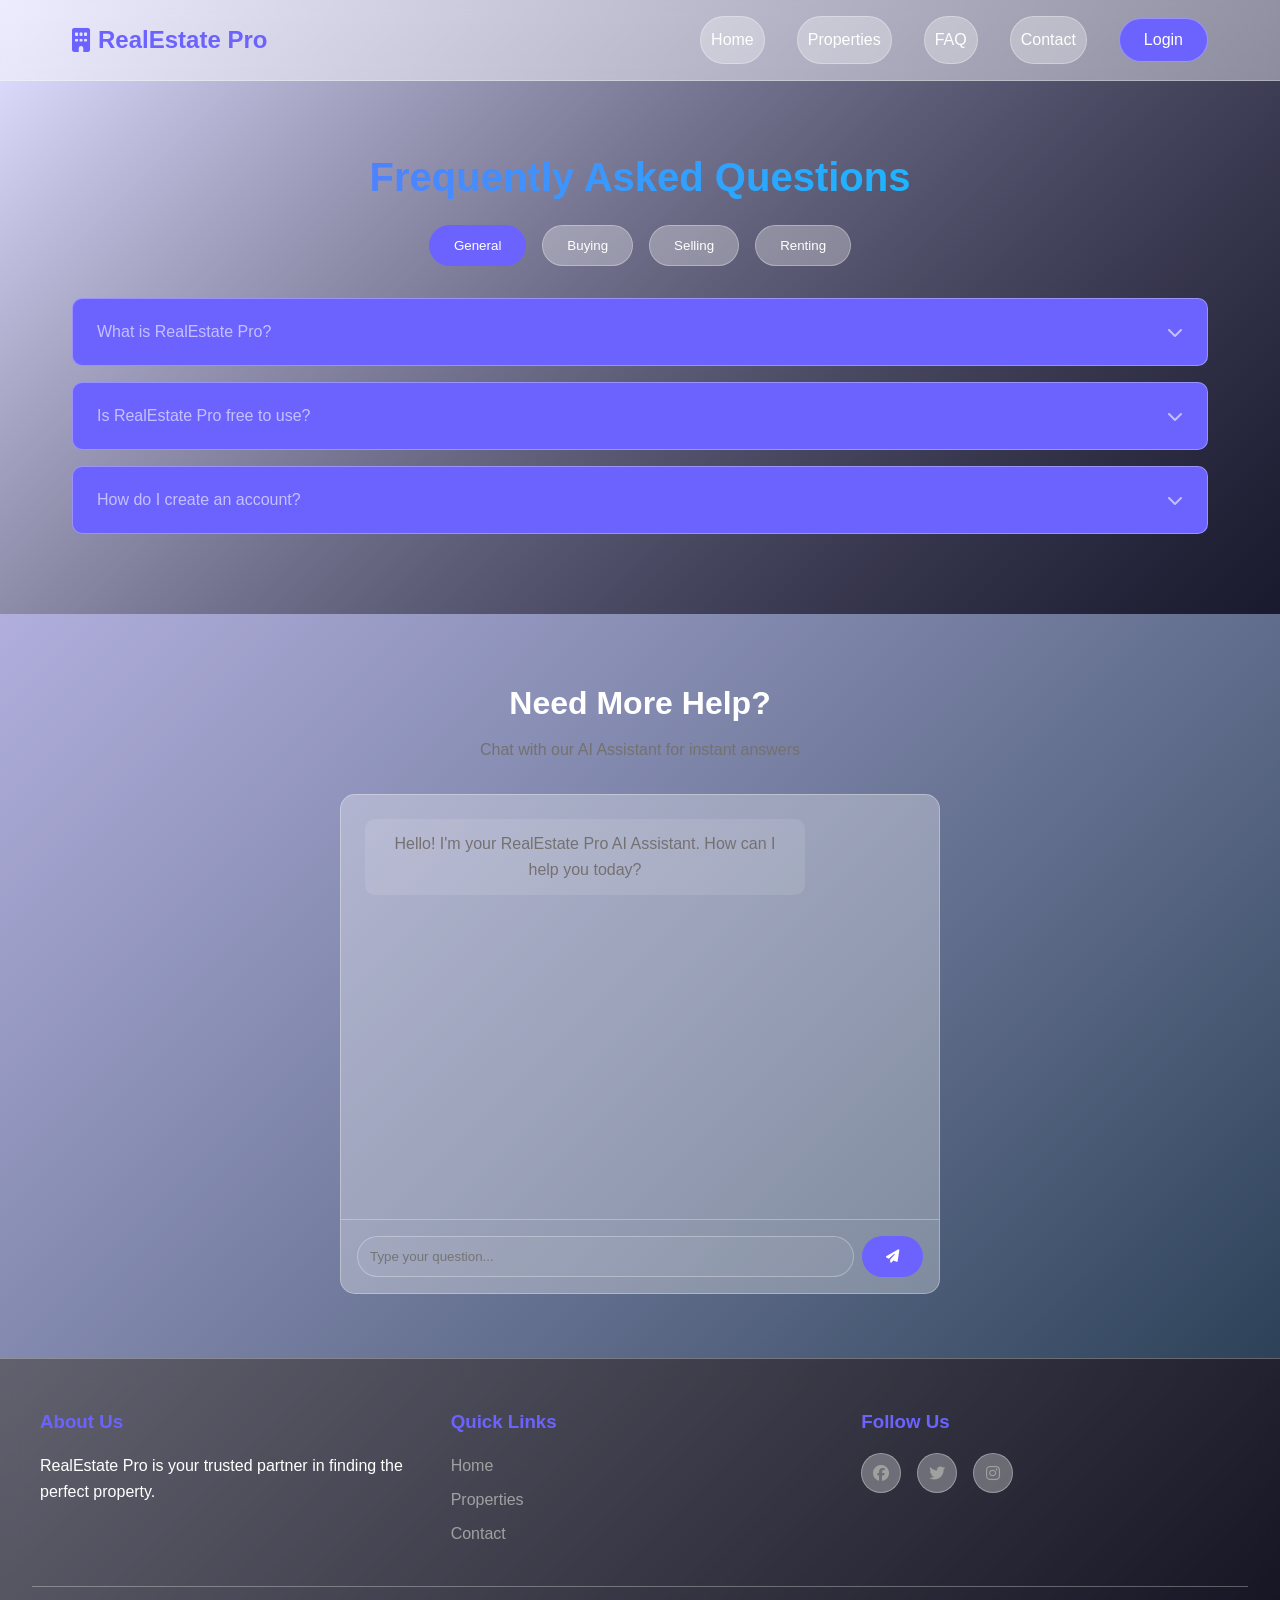
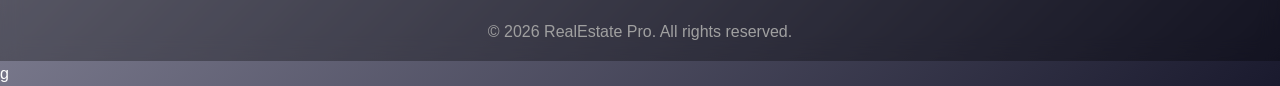
==== commit 35be01d3: "Third commit : Faq Nav updated and anwsers" ====
--- a/faq.html
+++ b/faq.html
@@ -283,5 +283,6 @@
             if (e.key === 'Enter') sendMessage();
         });
     </script>
+     <script src="script.js"></script>g
 </body>
 </html>
--- a/styles.css
+++ b/styles.css
@@ -15,7 +15,9 @@
     --bg-light: #1A1A2E;
     --text: #FFFFFF;
     --text-muted: #A0A0A0;
+     --text-muted2: #747171;
     --glass-bg: rgba(255, 255, 255, 0.3);
+    --glass-bg2: rgba(255, 255, 255, 0.6);
     --glass-border: rgba(255, 255, 255, 0.3);
     --shadow: 0 8px 32px rgba(0, 0, 0, 0.3);
 }
@@ -1438,7 +1440,7 @@
 
 .faq-item {
     margin-bottom: 1rem;
-    background: var(--glass-bg);
+    background: var(--primary);
     border: 1px solid var(--glass-border);
     border-radius: 10px;
     overflow: hidden;
@@ -1449,7 +1451,7 @@
     padding: 1.5rem;
     background: none;
     border: none;
-    color: var(--text);
+    color: var(--glass-bg2);
     text-align: left;
     cursor: pointer;
     display: flex;
@@ -1461,7 +1463,7 @@
 }
 
 .faq-question:hover {
-    background: rgba(108, 99, 255, 0.1);
+    background: var(--glass-bg);
 }
 
 .faq-question i {
@@ -1475,7 +1477,7 @@
 .faq-answer {
     display: none;
     padding: 0 1.5rem 1.5rem;
-    color: var(--text-muted);
+    color: var(--glass-bg2);
 }
 
 .faq-item.active .faq-answer {
@@ -1496,7 +1498,7 @@
 
 .ai-assistant p {
     text-align: center;
-    color: var(--text-muted);
+    color: var(--text-muted2);
     margin-bottom: 2rem;
 }
 
